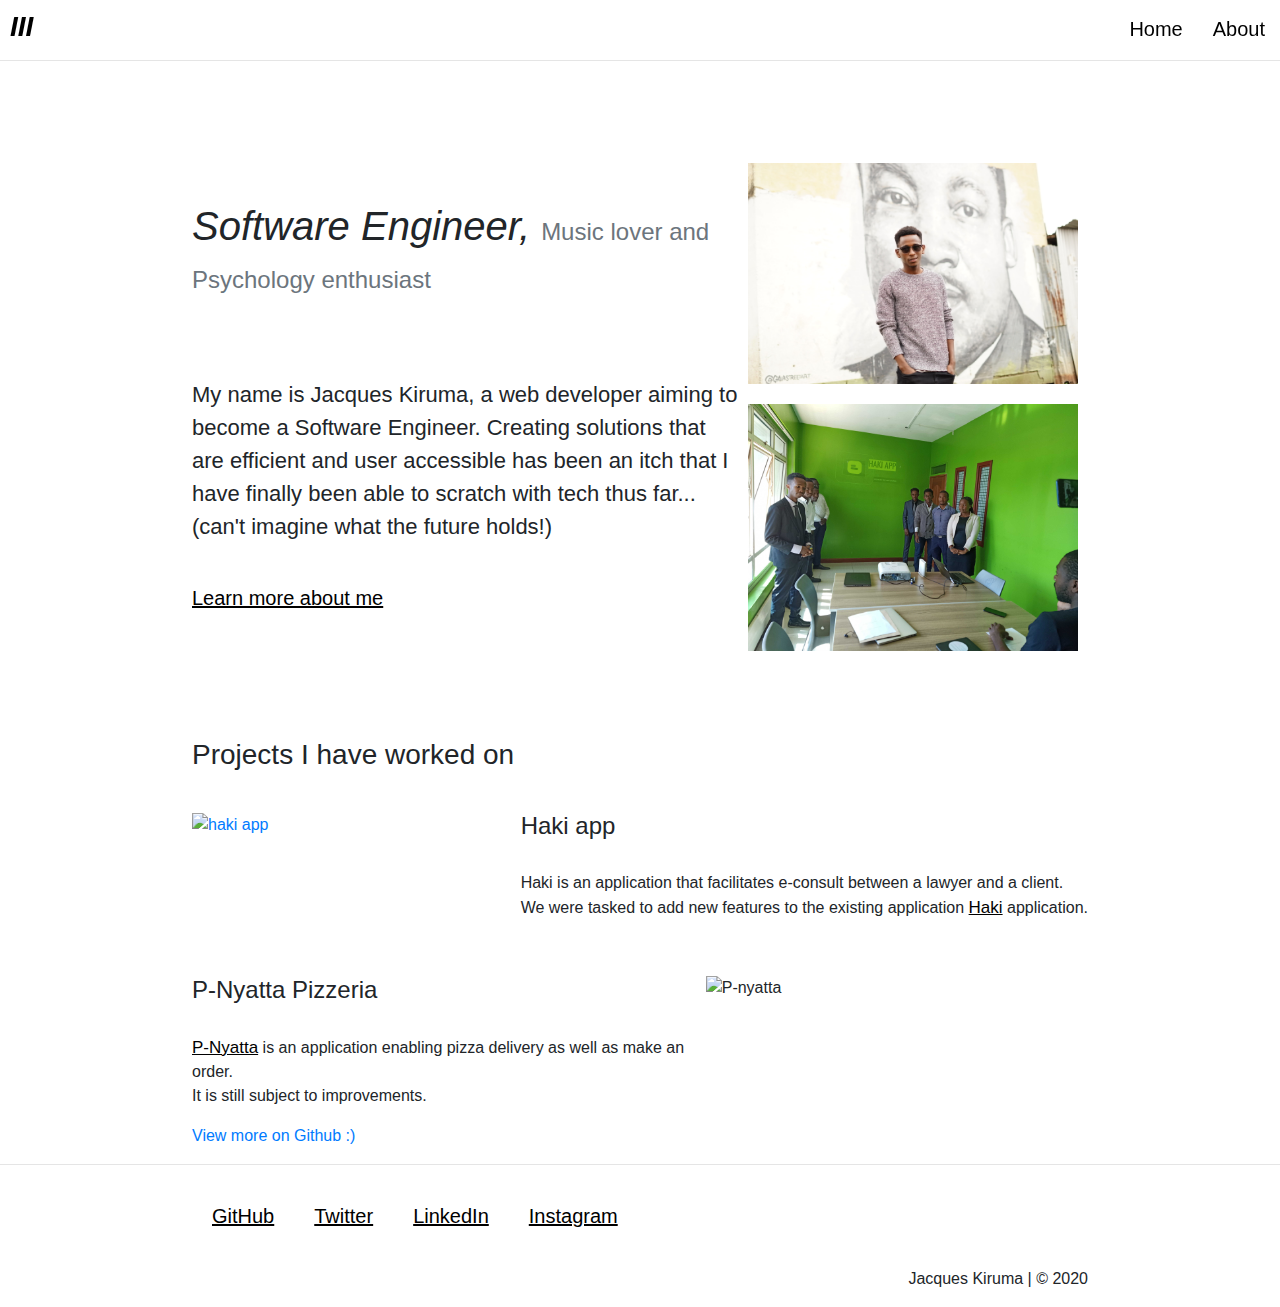
==== index.html @ 359a3174 "Finish styling the footer" ====
<!DOCTYPE html>
<html lang="en">
<head>
    <meta charset="UTF-8">
    <meta name="viewport" content="width=device-width, initial-scale=1.0">
    <meta http-equiv="X-UA-Compatible" content="ie=edge">
    <link rel="icon" href="/Assets/bond.png" type="image/x-icon">
    <link rel="stylesheet" href="https://stackpath.bootstrapcdn.com/bootstrap/4.3.1/css/bootstrap.min.css" integrity="sha384-ggOyR0iXCbMQv3Xipma34MD+dH/1fQ784/j6cY/iJTQUOhcWr7x9JvoRxT2MZw1T" crossorigin="anonymous">
    <link rel="stylesheet" href="https://cdnjs.cloudflare.com/ajax/libs/font-awesome/4.7.0/css/font-awesome.min.css">
    <link rel="stylesheet" href="styles.css">
    <title>Home | Jakes</title>
</head>
<body>
    <header class="sticky-top">
        <h3><a href="index.html">III</a></h3>
        <nav>
            <ul>
                <li><a href="index.html">Home</a></li>
                <li><a href="about.html">About</a></li>                                
            </ul>
        </nav>
    <hr>
    </header>    
    <div class="aspiring">
        <div class="kiruma">
            <h1 class="dreamer"><em>Software Engineer,</em>
                
                <span class="text-muted">Music lover and Psychology enthusiast</span>
            </h1>
            <p>
                My name is Jacques Kiruma, a web developer aiming to become a Software Engineer.
                Creating solutions that are efficient and user accessible has been an itch that I have finally been able to scratch with tech thus far... (can't imagine what the future holds!)
            </p> <br>
            <a class="ruma" href="about.html">Learn more about me</a>
        </div>
        
        <div class="about-image">
            <!-- <img src="https://lh3.googleusercontent.com/[base64]w1412-h943-no?authuser=0" alt="a picture of moi"> -->
            <img src="/Assets/DSC08587.JPG" alt="A picture of moi" width="350">
            <img src="/Assets/IMG20200220100643.jpg" alt="presenting haki app to employer" width="350">
        </div>    
    </div>

    <div class="projos">
        <h3>Projects I have worked on</h3>
        <div class="haki">
            <a href="https://play.google.com/store/apps/details?id=com.knownafrique.haki&hl=en"><img src="/Assets/Capture.JPG" alt="haki app" width="400"></a>
            <div class="haki-desc">
                <h4>Haki app</h4>
                <p>Haki is an application that facilitates e-consult between a lawyer and a client. <br>
                    We were tasked to add new features to the existing application <a class="rumah" href="https://play.google.com/store/apps/details?id=com.knownafrique.haki&hl=en">Haki</a> application.
                </p>
            </div>
        </div>
        <div class="pizza" style="margin-top: 40px;">
            <div class="haki">
                <div class="haki-desc">
                    <h4>P-Nyatta Pizzeria</h4>
                    <p>
                        <a class="rumah" href="https://jakesiii.github.io/pizza-project">P-Nyatta</a> is an application enabling pizza delivery as well as make an order.
                        <br> It is still subject to improvements.
                    </p>
                </div>                
                <img src="/Assets/P-nyatta.JPG" alt="P-nyatta" width="400">
            </div>                    
        </div>
        <div>
            <a href="https://github.com/jakesIII">View more on Github :)</a>
        </div>
    </div>
    <hr>
    <div  class="socials">
        <ul>
            <li><a class="ruma" href="https://github.com/jakesIII">GitHub</a></li>
            <li><a href="https://twitter.com/jaykwez_kayruma" class="ruma">Twitter</a></li>
            <li><a href="https://www.linkedin.com/in/jacques-kiruma/" class="ruma">LinkedIn</a></li>
            <li><a href="https://www.instagram.com/kiruma_jacques/" class="ruma">Instagram</a></li>            
        </ul>
    </div>
    
    <footer>
        <p>Jacques Kiruma | &copy 2020</p>
    </footer>
</body>
</html>
---- styles.css ----
*{
    margin: 0px;    
}

header h3{    
    margin: 10px;  
    font-style: italic;
    font-weight: 800;  
}
header h3 a{
    color: black;
}
header h3 a:hover{
    color: black;
    text-decoration: none;
}
header nav{
    float:right;
    margin-top: -55px;
}

nav ul{
    list-style: none;
    display: flex;
    flex-direction: row;
}
nav ul a{
    color: black;
    font-size: 20px;    
}
.ruma{
    color: black;
    font-size: 20px; 
    text-decoration: underline black;
}
nav ul a:hover, .ruma:hover{
    color: black;
    font-size: 20px;
    text-decoration: underline;
    text-decoration-color: rgba(12, 86, 197, 0.658);
}
nav ul li{
    margin: 15px;    
}

.aspiring {
    padding-left: 15%;
    padding-right: 15%;
    padding-top: 6%;
    padding-bottom: 6%;
    display: flex;
    justify-content: space-between;
    align-items: center;
}
.dreamer span{
    font-size: 24px;
}
.kiruma p{
    font-size: 22px;
    margin-top: 80px;
}

.about-image img{
    padding: 10px;
}

.projos{
    padding-left: 15%;
    padding-right: 15%;
}

.projos h3{
    margin-bottom: 40px;
}

.haki{
    display: flex;
    justify-content: space-between;
}

.haki-desc p{
    margin-top: 30px;
}

.rumah{
    color: black;
    font-size: 17px; 
    text-decoration: underline black;
}
.rumah:hover{
    color: black;
    font-size: 17px;
    text-decoration: underline;
    text-decoration-color: rgba(12, 86, 197, 0.658);
}

.socials li{
    list-style: none;
    margin: 20px;
}

.socials ul{
    display: flex;
    padding-left: 15%;
    padding-right: 15%;
}
footer{
    display: flex;
    justify-content: flex-end;
    padding-right: 15%;
}
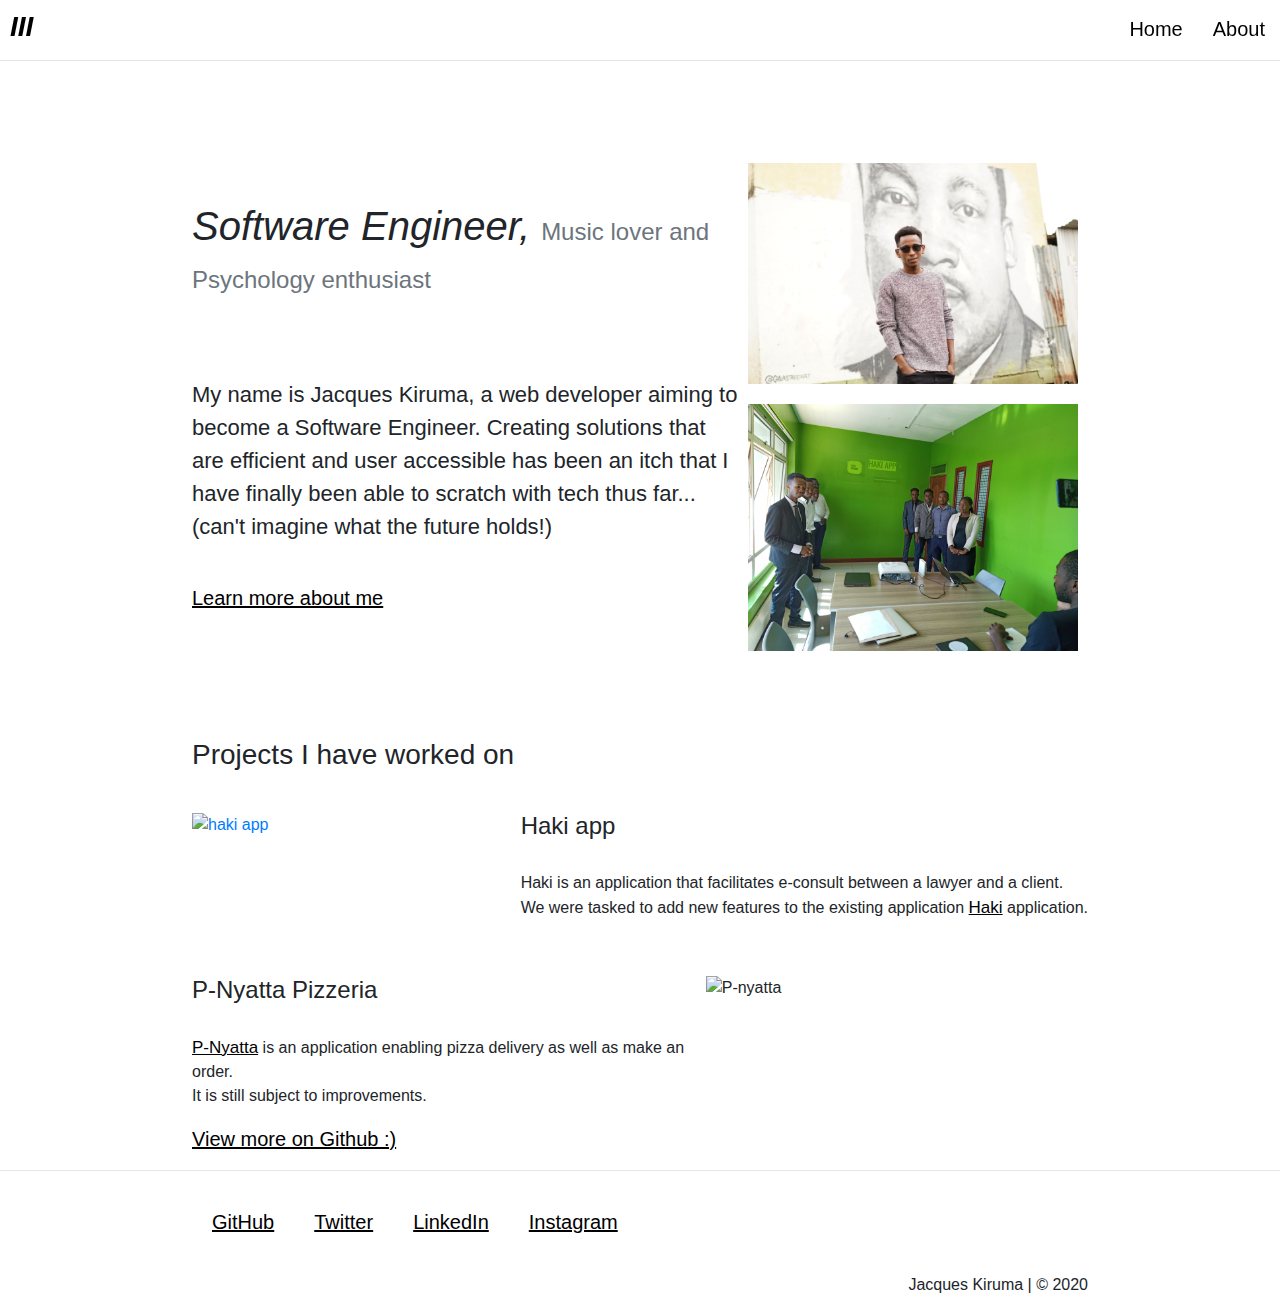
==== commit 7aca8c8c: "change the header type in the about section" ====
--- a/index.html
+++ b/index.html
@@ -65,7 +65,7 @@
             </div>                    
         </div>
         <div>
-            <a href="https://github.com/jakesIII">View more on Github :)</a>
+            <a class="ruma" href="https://github.com/jakesIII">View more on Github :)</a>
         </div>
     </div>
     <hr>
